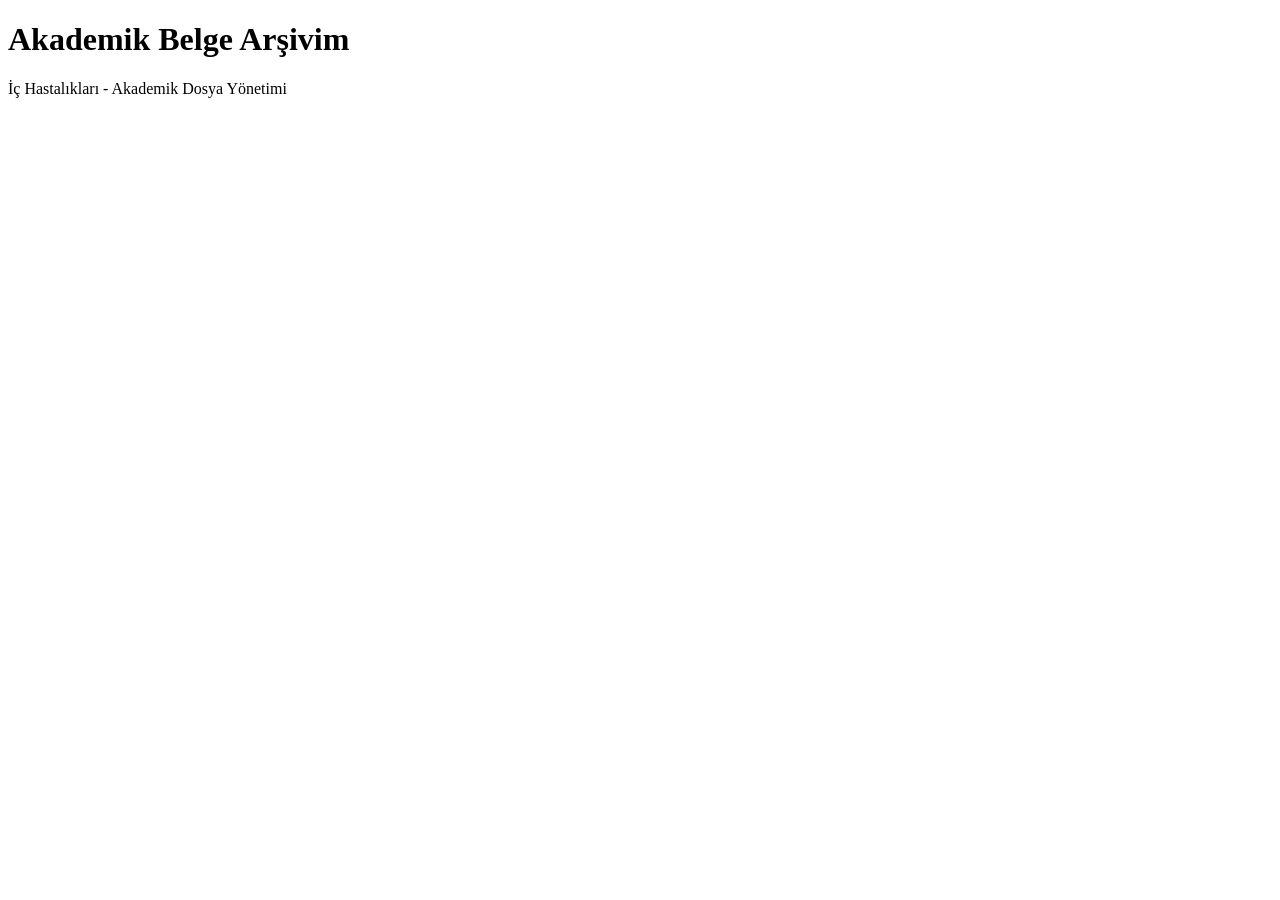
==== akademik-arsiv/index.html @ f68a4dda "Add initial HTML structure for index.html" ====
<!DOCTYPE html>
<html lang="tr">
<head>
  <meta charset="UTF-8">
  <meta name="viewport" content="width=device-width, initial-scale=1">
  <title>Akademik Belge Arşivim</title>
</head>
<body>
  <h1>Akademik Belge Arşivim</h1>
  <p>İç Hastalıkları - Akademik Dosya Yönetimi</p>
</body>
</html>
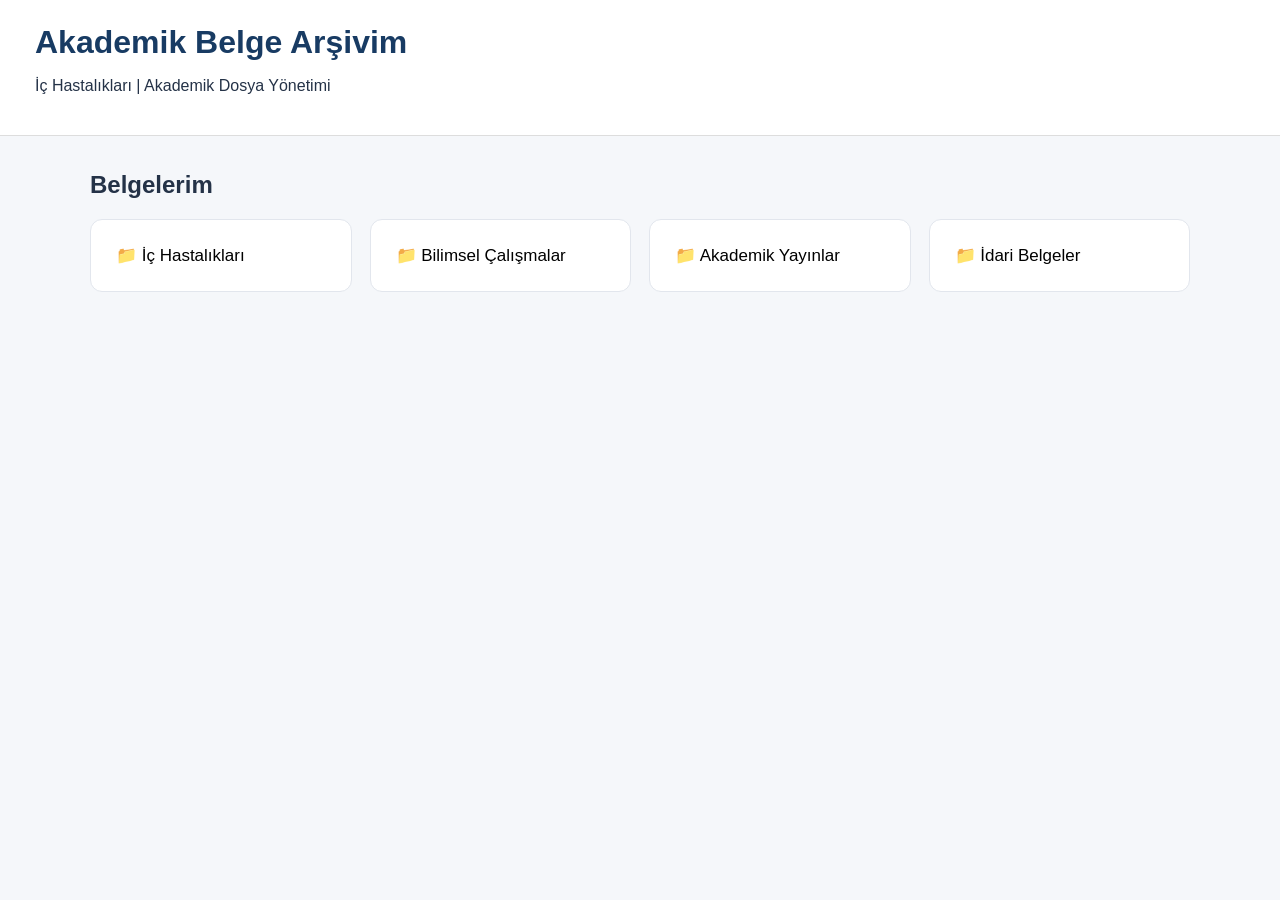
==== commit aac2f00a: "Add styles and update header text in index.html" ====
--- a/akademik-arsiv/index.html
+++ b/akademik-arsiv/index.html
@@ -5,9 +5,66 @@
   <meta charset="UTF-8">
   <meta name="viewport" content="width=device-width, initial-scale=1">
   <title>Akademik Belge Arşivim</title>
+  <style>
+    body { margin:0; font-family:Arial,sans-serif; background:#f5f7fa; color:#243247; }
+    header { background:#fff; padding:24px 35px; border-bottom:1px solid #ddd; }
+    h1 { margin:0 0 8px; color:#183b63; }
+    main { max-width:1100px; margin:35px auto; padding:0 20px; }
+    .grid { display:grid; grid-template-columns:repeat(auto-fit,minmax(220px,1fr)); gap:18px; }
+    .card { background:white; border:1px solid #e2e6ed; border-radius:12px; padding:25px; cursor:pointer; text-align:left; font-size:17px; }
+    .card:hover { border-color:#3279bd; background:#f2f8ff; }
+    .panel { background:white; padding:25px; border-radius:12px; margin-top:25px; }
+    input { padding:12px; border:1px solid #ccc; border-radius:8px; max-width:100%; }
+    #search { width:95%; margin-bottom:20px; }
+    #files { list-style:none; padding:0; }
+    #files li { padding:13px; border-bottom:1px solid #eee; }
+    button { cursor:pointer; }
+    .back { padding:10px 16px; margin-bottom:20px; }
+  </style>
 </head>
 <body>
+<header>
   <h1>Akademik Belge Arşivim</h1>
-  <p>İç Hastalıkları - Akademik Dosya Yönetimi</p>
+  <p>İç Hastalıkları | Akademik Dosya Yönetimi</p>
+</header>
+<main>
+  <section id="home">
+    <h2>Belgelerim</h2>
+    <div class="grid">
+      <button class="card" onclick="openFolder('İç Hastalıkları')">📁 İç Hastalıkları</button>
+      <button class="card" onclick="openFolder('Bilimsel Çalışmalar')">📁 Bilimsel Çalışmalar</button>
+      <button class="card" onclick="openFolder('Akademik Yayınlar')">📁 Akademik Yayınlar</button>
+      <button class="card" onclick="openFolder('İdari Belgeler')">📁 İdari Belgeler</button>
+    </div>
+  </section>
+  <section id="folder" class="panel" hidden>
+    <button class="back" onclick="goHome()">← Klasörlere dön</button>
+    <h2 id="folderTitle"></h2>
+    <input id="search" placeholder="Dosya ara..." oninput="filterFiles()">
+    <p id="message">Henüz dosya bulunmuyor.</p>
+    <ul id="files"></ul>
+  </section>
+</main>
+<script>
+  function openFolder(name) {
+    document.getElementById('home').hidden = true;
+    document.getElementById('folder').hidden = false;
+    document.getElementById('folderTitle').textContent = name;
+    document.getElementById('search').value = '';
+    document.getElementById('files').innerHTML = '';
+    document.getElementById('message').textContent =
+      'Henüz dosya bulunmuyor.';
+  }
+  function goHome() {
+    document.getElementById('folder').hidden = true;
+    document.getElementById('home').hidden = false;
+  }
+  function filterFiles() {
+    const query = document.getElementById('search').value.toLocaleLowerCase('tr');
+    document.querySelectorAll('#files li').forEach(item => {
+      item.hidden = !item.textContent.toLocaleLowerCase('tr').includes(query);
+    });
+  }
+</script>
 </body>
 </html>
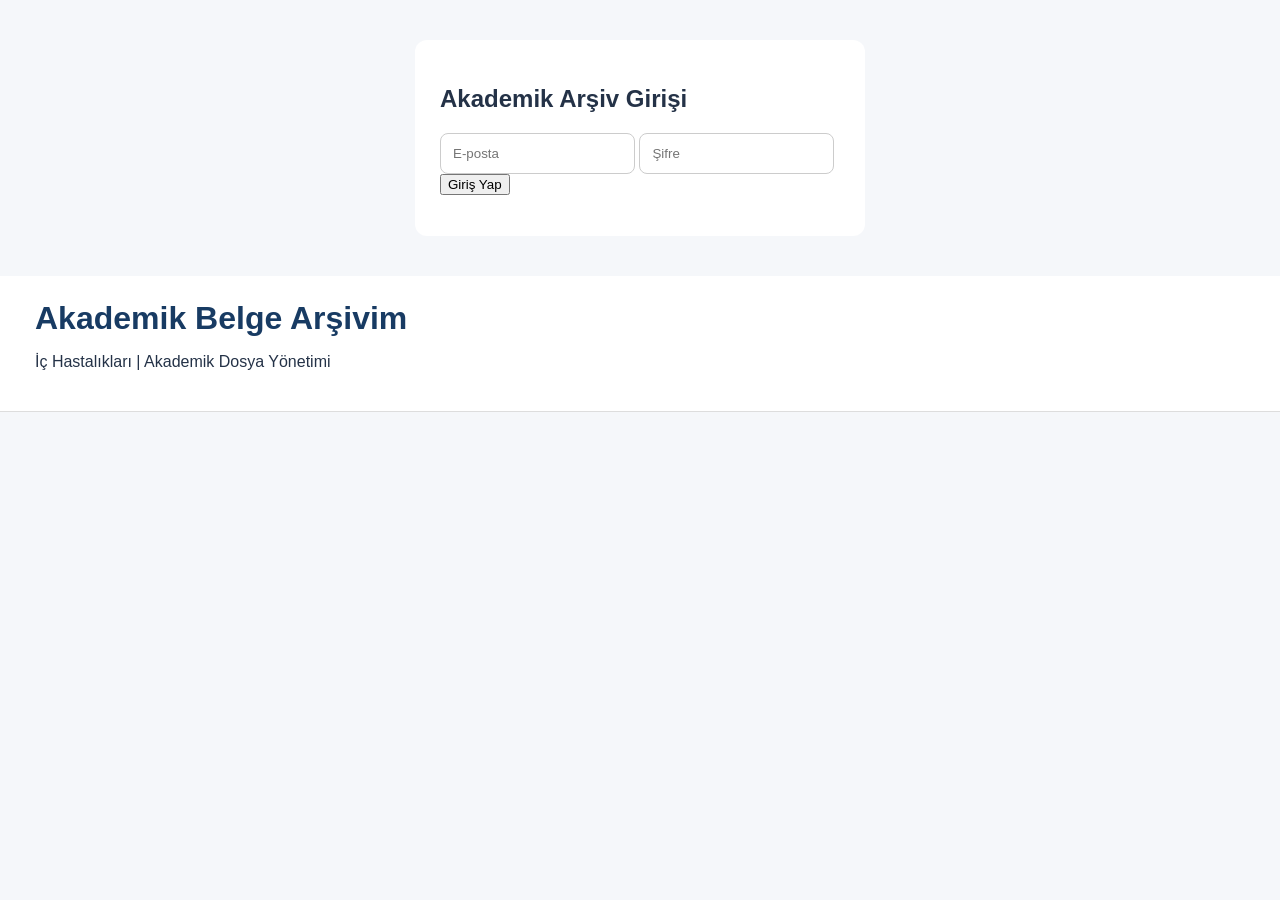
==== commit c8a220a2: "Update index.html" ====
--- a/akademik-arsiv/index.html
+++ b/akademik-arsiv/index.html
@@ -23,11 +23,21 @@
   </style>
 </head>
 <body>
+
+<section id="loginPanel" class="panel" style="max-width:400px;margin:40px auto;">
+  <h2>Akademik Arşiv Girişi</h2>
+  <form id="loginForm">
+    <input id="email" type="email" placeholder="E-posta" autocomplete="username" required>
+    <input id="password" type="password" placeholder="Şifre" autocomplete="current-password" required>
+    <button type="submit">Giriş Yap</button>
+  </form>
+  <p id="loginMessage" role="status"></p>
+</section>
 <header>
   <h1>Akademik Belge Arşivim</h1>
   <p>İç Hastalıkları | Akademik Dosya Yönetimi</p>
 </header>
-<main>
+<main id="archiveContent" hidden>
   <section id="home">
     <h2>Belgelerim</h2>
     <div class="grid">
@@ -46,15 +56,52 @@
   </section>
 </main>
 <script>
-  function openFolder(name) {
-    document.getElementById('home').hidden = true;
-    document.getElementById('folder').hidden = false;
-    document.getElementById('folderTitle').textContent = name;
-    document.getElementById('search').value = '';
-    document.getElementById('files').innerHTML = '';
-    document.getElementById('message').textContent =
-      'Henüz dosya bulunmuyor.';
+  
+async function openFolder(name) {
+  document.getElementById('home').hidden = true;
+  document.getElementById('folder').hidden = false;
+  document.getElementById('folderTitle').textContent = name;
+  document.getElementById('search').value = '';
+
+  const files = document.getElementById('files');
+  const message = document.getElementById('message');
+  files.replaceChildren();
+  message.textContent = 'Dosyalar yükleniyor...';
+
+  try {
+    const response = await fetch(
+      'https://pucfzlagszqayvvqdzss.supabase.co/storage/v1/object/list/akademik%20dosyalar',
+      {
+        method: 'POST',
+        headers: {
+          'Content-Type': 'application/json',
+         
+'apikey': SUPABASE_KEY,
+'Authorization': 'Bearer ' + accessToken
+
+        },
+        body: JSON.stringify({
+          prefix: name === 'İç Hastalıkları' ? 'Ic Hastaliklari/' : name + '/',
+          limit: 100
+        })
+      }
+    );
+
+    if (!response.ok) throw new Error('Erişim başarısız: ' + response.status);
+
+    const data = await response.json();
+    message.textContent = data.length ? '' : 'Bu klasörde dosya bulunamadı.';
+
+    data.forEach(file => {
+      const li = document.createElement('li');
+      li.textContent = file.name;
+      files.appendChild(li);
+    });
+  } catch (error) {
+    message.textContent = 'Dosyalar alınamadı: ' + error.message;
   }
+}
+
   function goHome() {
     document.getElementById('folder').hidden = true;
     document.getElementById('home').hidden = false;
@@ -66,5 +113,56 @@
     });
   }
 </script>
+  
+<script>
+const SUPABASE_URL = 'https://pucfzlagszqayvvqdzss.supabase.co';
+const SUPABASE_KEY = 'sb_publishable_IZSO2FZt5x3xG7zKNOJmWA_CwZZNUfj';
+let accessToken = null;
+const loginForm = document.getElementById('loginForm');
+const loginMessage = document.getElementById('loginMessage');
+const archiveContent = document.getElementById('archiveContent');
+const loginPanel = document.getElementById('loginPanel');
+
+function showArchive() {
+  archiveContent.hidden = false;
+  loginPanel.hidden = true;
+}
+
+loginForm.addEventListener('submit', async function(event) {
+  event.preventDefault();
+  loginMessage.textContent = 'Giriş kontrol ediliyor...';
+
+  try {
+    const response = await fetch(
+      SUPABASE_URL + '/auth/v1/token?grant_type=password',
+      {
+        method: 'POST',
+        headers: {
+          'Content-Type': 'application/json',
+          'apikey': SUPABASE_KEY
+        },
+        body: JSON.stringify({
+          email: document.getElementById('email').value,
+          password: document.getElementById('password').value
+        })
+      }
+    );
+
+    const data = await response.json();
+
+    if (!response.ok || !data.access_token) {
+      throw new Error('E-posta veya şifre hatalı.');
+    }
+
+    
+accessToken = data.access_token;
+showArchive();
+
+  } catch (error) {
+    loginMessage.textContent = error.message;
+  }
+});
+</script>
+
 </body>
 </html>
